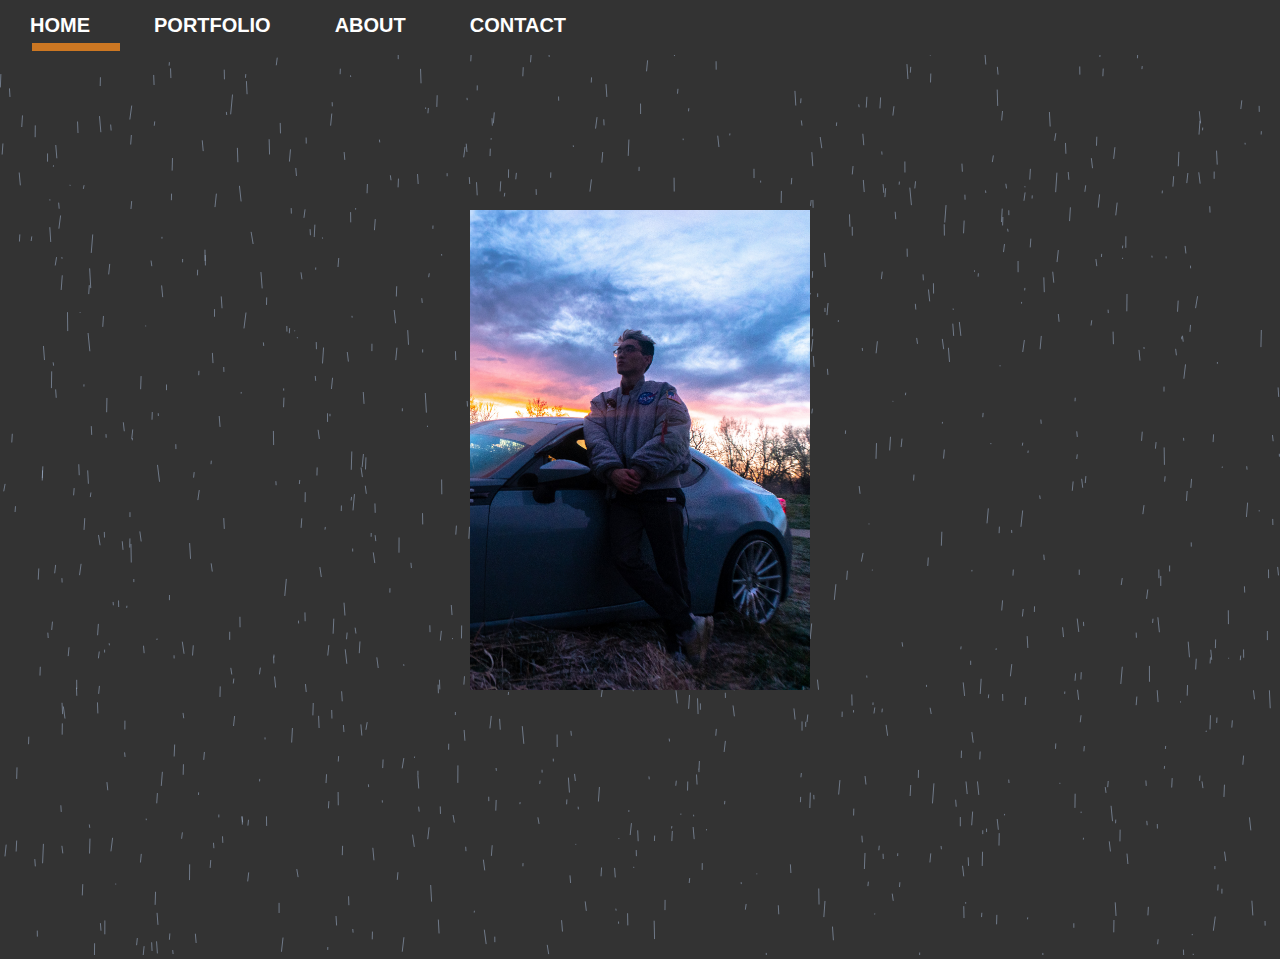
==== homepage.html @ df70a6cf "Initial commit" ====
<!DOCTYPE html>
<html lang="en" dir="ltr">
    <meta charset="utf-8">
    <title></title>
    <script src="https://stackpath.bootstrapcdn.com/bootstrap/4.4.1/js/bootstrap.min.js" integrity="sha384-wfSDF2E50Y2D1uUdj0O3uMBJnjuUD4Ih7YwaYd1iqfktj0Uod8GCExl3Og8ifwB6" crossorigin="anonymous"></script>
    <script src="https://code.jquery.com/jquery-3.4.1.slim.min.js" integrity="sha384-J6qa4849blE2+poT4WnyKhv5vZF5SrPo0iEjwBvKU7imGFAV0wwj1yYfoRSJoZ+n" crossorigin="anonymous"></script>
    <script src="https://cdn.jsdelivr.net/npm/popper.js@1.16.0/dist/umd/popper.min.js" integrity="sha384-Q6E9RHvbIyZFJoft+2mJbHaEWldlvI9IOYy5n3zV9zzTtmI3UksdQRVvoxMfooAo" crossorigin="anonymous"></script>
    <link rel="stylesheet" href="style flip.css">
    <link rel="stylesheet" href="menu.2.css">
    <link rel="stylesheet" href="https://use.fontawesome.com/releases/v5.3.1/css/all.css">
    <head>
    </div>
    <ul id="menu">
      <ul>
    <li><a href="homepage.html">Home</a></li>
    <li><a href="Port.html">portfolio</a></li>
    <li><a href="index.html">About</a></li>
    <li><a href="Contact.html">Contact</a></li>
    </ul>
  </head>  
  <body>
    <div class="card middle">
      <div class="front">
        <img src="port.jpg" alt="">
      </div>
      <div class="back">
        <div class="back-content middle">
          <h2>Hello my name is Alexander Q Nguyen, my goal as a coder is to be the best I can at it and constly learn more new skills.</h2>
          <span>Contact Info</span>
          <div class="sm">
            <a href="https://www.linkedin.com/in/alex-nguyen-b9a424183/"><i class="fab fa-linkedin"></i></a>
            <a href="Contact.html"><i class="fas fa-address-book"></i></a>
            <a href="https://www.instagram.com/alexngn_/"><i class="fab fa-instagram"></i></a>
            <a href="https://github.com/alexngn2?tab=repositories"><i class="fab fa-git-square"></i>

          </div>
        </div>
      </div>
    </div>
    <meta charset="UTF-8">
<title></title>


<body data-rsssl=1>
	
  <canvas id="canvas"></canvas>
  
    <script src="https://ajax.googleapis.com/ajax/libs/jquery/1.11.3/jquery.min.js"></script>
    <script type="text/javascript">
      
  $(document).ready(function() {
    var canvas = $('#canvas')[0];
    canvas.width = window.innerWidth;
    canvas.height = window.innerHeight;
    if (canvas.getContext) {
      var ctx = canvas.getContext('2d');
      var w = canvas.width;
      var h = canvas.height;
      ctx.strokeStyle = 'rgba(174,194,224,0.5)';
      ctx.lineWidth = 1;
      ctx.lineCap = 'round';
      var init = [];
      var maxParts = 1000;
      for (var a = 0; a < maxParts; a++) {
        init.push({
          x: Math.random() * w,
          y: Math.random() * h,
          l: Math.random() * 1,
          xs: -4 + Math.random() * 4 + 2,
          ys: Math.random() * 10 + 10
        })
      }
      var particles = [];
      for (var b = 0; b < maxParts; b++) {
        particles[b] = init[b];
      }
      function draw() {
        ctx.clearRect(0, 0, w, h);
        for (var c = 0; c < particles.length; c++) {
          var p = particles[c];
          ctx.beginPath();
          ctx.moveTo(p.x, p.y);
          ctx.lineTo(p.x + p.l * p.xs, p.y + p.l * p.ys);
          ctx.stroke();
        }
        move();
      }
      function move() {
        for (var b = 0; b < particles.length; b++) {
          var p = particles[b];
          p.x += p.xs;
          p.y += p.ys;
          if (p.x > w || p.y > h) {
            p.x = Math.random() * w;
            p.y = -20;
          }
        }
      }
      setInterval(draw, 30);
    }
  });
    </script>
</html>
---- style flip.css ----
*{
    margin: 0;
    padding: 0;
    text-decoration: none;
    font-family: "montserrat";
  }
  body{
    background: #333;
    background-size: cover;
  }
  .middle{
    position: absolute;
    top: 50%;
    left: 50%;
    transform: translate(-50%,-50%);
  }
  .card{
    cursor: pointer;
    width: 340px;
    height: 480px;
  }
  .front,.back{
    width: 100%;
    height: 100%;
    overflow: hidden;
    backface-visibility: hidden;
    position: absolute;
    transition: transform .6s linear;
  }
  .front img{
    height: 100%;
  }
  .front{
    transform: perspective(600px) rotateY(0deg);
  }
  .back{
    background: #f1f1f1;
    transform: perspective(600px) rotateY(180deg);
  }
  .back-content{
    color: #2c3e50;
    text-align: center;
    width: 75%;
  }
  .sm{
    margin: 20px 0;
  }
  .sm a{
    display: inline-flex;
    width: 40px;
    height: 40px;
    justify-content: center;
    align-items: center;
    color: #2c3e50;
    font-size: 18px;
    transition: 0.4s;
    border-radius: 50%
  }
  .sm a:hover{
    background: #2c3e50;
    color: white;
  }
  .card:hover > .front{
    transform: perspective(600px) rotateY(-180deg);
  }
  .card:hover > .back{
    transform: perspective(600px) rotateY(0deg);
  }
  span{
  text-decoration: underline;
  }
---- menu.2.css ----
body{
  margin: 0;
  padding: 0;
  
}
#menu{
  margin: 0;
  padding: 0;
  margin-top: 0px;
  background-image: url("DSC01099-2.jpg");
  background-size: cover;

}
#menu li{
  list-style: none;
  display: inline-block;
}
#menu li a{
  text-decoration: none;
  position: relative;
  color: #ffffff;
  font-size: 20px;
  font-weight: 600;
  font-family: sans-serif;
  display: block;
  overflow: hidden;
  transition: 0.7s all;
  padding: 14px 30px;
  text-transform: uppercase;
}
#menu li a:before{
  content: '';
  width: 88px;
  position: absolute;
  border-bottom: 8px solid #c72;
  bottom: 0;
  right: 245px;
  transition: 0.7s all;
}
#menu li a:hover:before{
  right: 0;
}
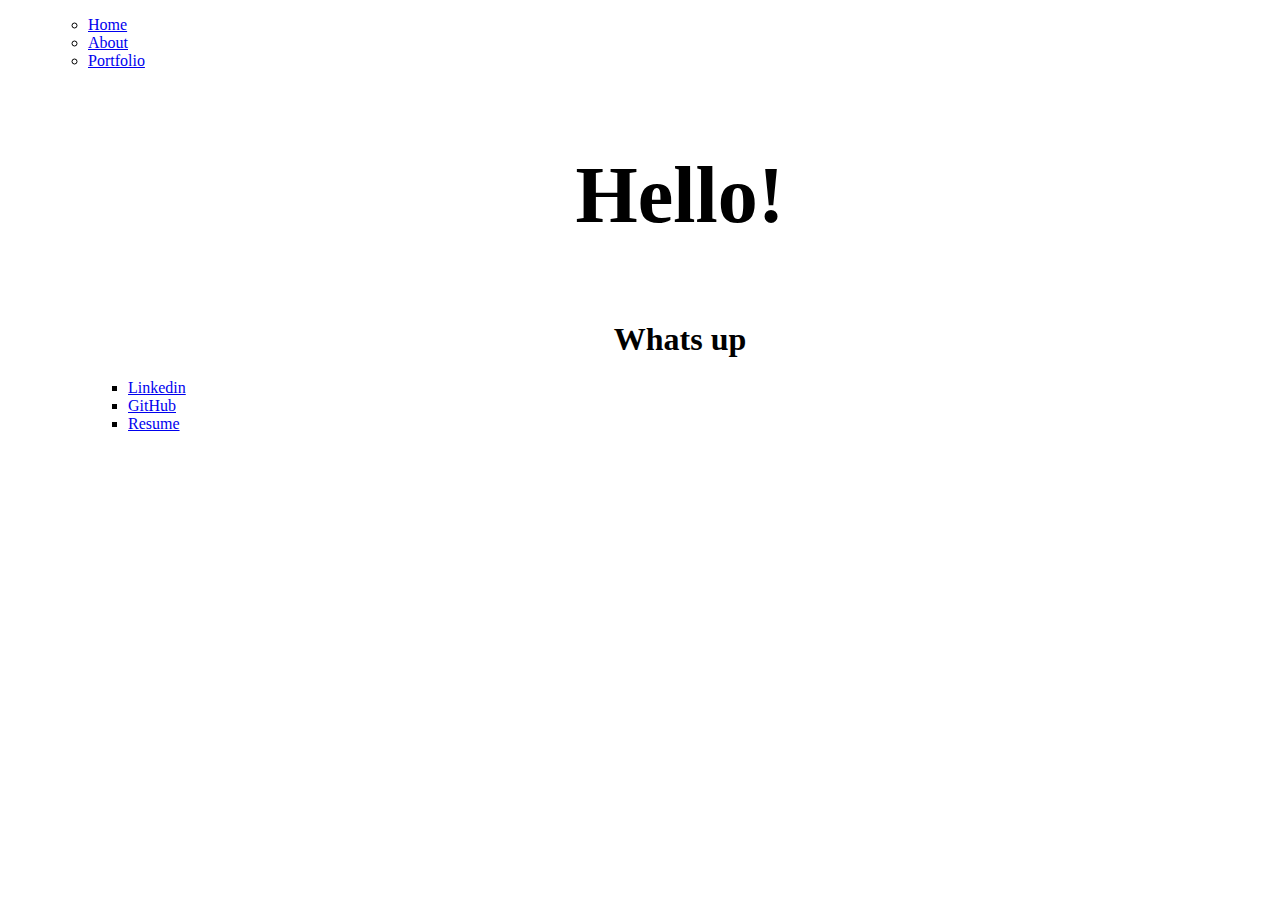
==== commit 8b57da57: "fix1" ====
--- a/homepage.html
+++ b/homepage.html
@@ -5,99 +5,47 @@
     <script src="https://stackpath.bootstrapcdn.com/bootstrap/4.4.1/js/bootstrap.min.js" integrity="sha384-wfSDF2E50Y2D1uUdj0O3uMBJnjuUD4Ih7YwaYd1iqfktj0Uod8GCExl3Og8ifwB6" crossorigin="anonymous"></script>
     <script src="https://code.jquery.com/jquery-3.4.1.slim.min.js" integrity="sha384-J6qa4849blE2+poT4WnyKhv5vZF5SrPo0iEjwBvKU7imGFAV0wwj1yYfoRSJoZ+n" crossorigin="anonymous"></script>
     <script src="https://cdn.jsdelivr.net/npm/popper.js@1.16.0/dist/umd/popper.min.js" integrity="sha384-Q6E9RHvbIyZFJoft+2mJbHaEWldlvI9IOYy5n3zV9zzTtmI3UksdQRVvoxMfooAo" crossorigin="anonymous"></script>
-    <link rel="stylesheet" href="style flip.css">
-    <link rel="stylesheet" href="menu.2.css">
+    
+   
+
     <link rel="stylesheet" href="https://use.fontawesome.com/releases/v5.3.1/css/all.css">
+    
+    <link rel="stylesheet" href="masterstyling.css">
+    
+
     <head>
     </div>
+    
     <ul id="menu">
       <ul>
-    <li><a href="homepage.html">Home</a></li>
-    <li><a href="Port.html">portfolio</a></li>
-    <li><a href="index.html">About</a></li>
-    <li><a href="Contact.html">Contact</a></li>
+        <li><a href="homepage.html">Home</a></li>
+        <li><a href="index.html">About</a></li>
+        <li><a href="port.html">Portfolio</a></li>
     </ul>
+    <ul id = "card">
   </head>  
-  <body>
-    <div class="card middle">
-      <div class="front">
-        <img src="port.jpg" alt="">
-      </div>
-      <div class="back">
-        <div class="back-content middle">
-          <h2>Hello my name is Alexander Q Nguyen, my goal as a coder is to be the best I can at it and constly learn more new skills.</h2>
-          <span>Contact Info</span>
-          <div class="sm">
-            <a href="https://www.linkedin.com/in/alex-nguyen-b9a424183/"><i class="fab fa-linkedin"></i></a>
-            <a href="Contact.html"><i class="fas fa-address-book"></i></a>
-            <a href="https://www.instagram.com/alexngn_/"><i class="fab fa-instagram"></i></a>
-            <a href="https://github.com/alexngn2?tab=repositories"><i class="fab fa-git-square"></i>
+ 
 
-          </div>
-        </div>
-      </div>
-    </div>
-    <meta charset="UTF-8">
-<title></title>
+<body>
+  <header class="w3-center w3-margin-bottom"style="font-size: 80px">
+    <center><p><b>Hello!</b><p></p></center>
+  </header>
+  <h1><center>Whats up</center></h1>
+</body>
+
+	
+
+  
+    
 
 
-<body data-rsssl=1>
-	
-  <canvas id="canvas"></canvas>
-  
-    <script src="https://ajax.googleapis.com/ajax/libs/jquery/1.11.3/jquery.min.js"></script>
-    <script type="text/javascript">
-      
-  $(document).ready(function() {
-    var canvas = $('#canvas')[0];
-    canvas.width = window.innerWidth;
-    canvas.height = window.innerHeight;
-    if (canvas.getContext) {
-      var ctx = canvas.getContext('2d');
-      var w = canvas.width;
-      var h = canvas.height;
-      ctx.strokeStyle = 'rgba(174,194,224,0.5)';
-      ctx.lineWidth = 1;
-      ctx.lineCap = 'round';
-      var init = [];
-      var maxParts = 1000;
-      for (var a = 0; a < maxParts; a++) {
-        init.push({
-          x: Math.random() * w,
-          y: Math.random() * h,
-          l: Math.random() * 1,
-          xs: -4 + Math.random() * 4 + 2,
-          ys: Math.random() * 10 + 10
-        })
-      }
-      var particles = [];
-      for (var b = 0; b < maxParts; b++) {
-        particles[b] = init[b];
-      }
-      function draw() {
-        ctx.clearRect(0, 0, w, h);
-        for (var c = 0; c < particles.length; c++) {
-          var p = particles[c];
-          ctx.beginPath();
-          ctx.moveTo(p.x, p.y);
-          ctx.lineTo(p.x + p.l * p.xs, p.y + p.l * p.ys);
-          ctx.stroke();
-        }
-        move();
-      }
-      function move() {
-        for (var b = 0; b < particles.length; b++) {
-          var p = particles[b];
-          p.x += p.xs;
-          p.y += p.ys;
-          if (p.x > w || p.y > h) {
-            p.x = Math.random() * w;
-            p.y = -20;
-          }
-        }
-      }
-      setInterval(draw, 30);
-    }
-  });
-    </script>
 </html>
+<footer class="content-footer">
+
+  <ul class="social">
+      <li><a class="footer" href="https://google.com">Linkedin</a></li>
+      <li><a class="footer" href="https://google.com">GitHub</a></li>
+      <li><a class="footer" href="https://google.com">Resume</a></li>
+  </ul>
+</footer>
+
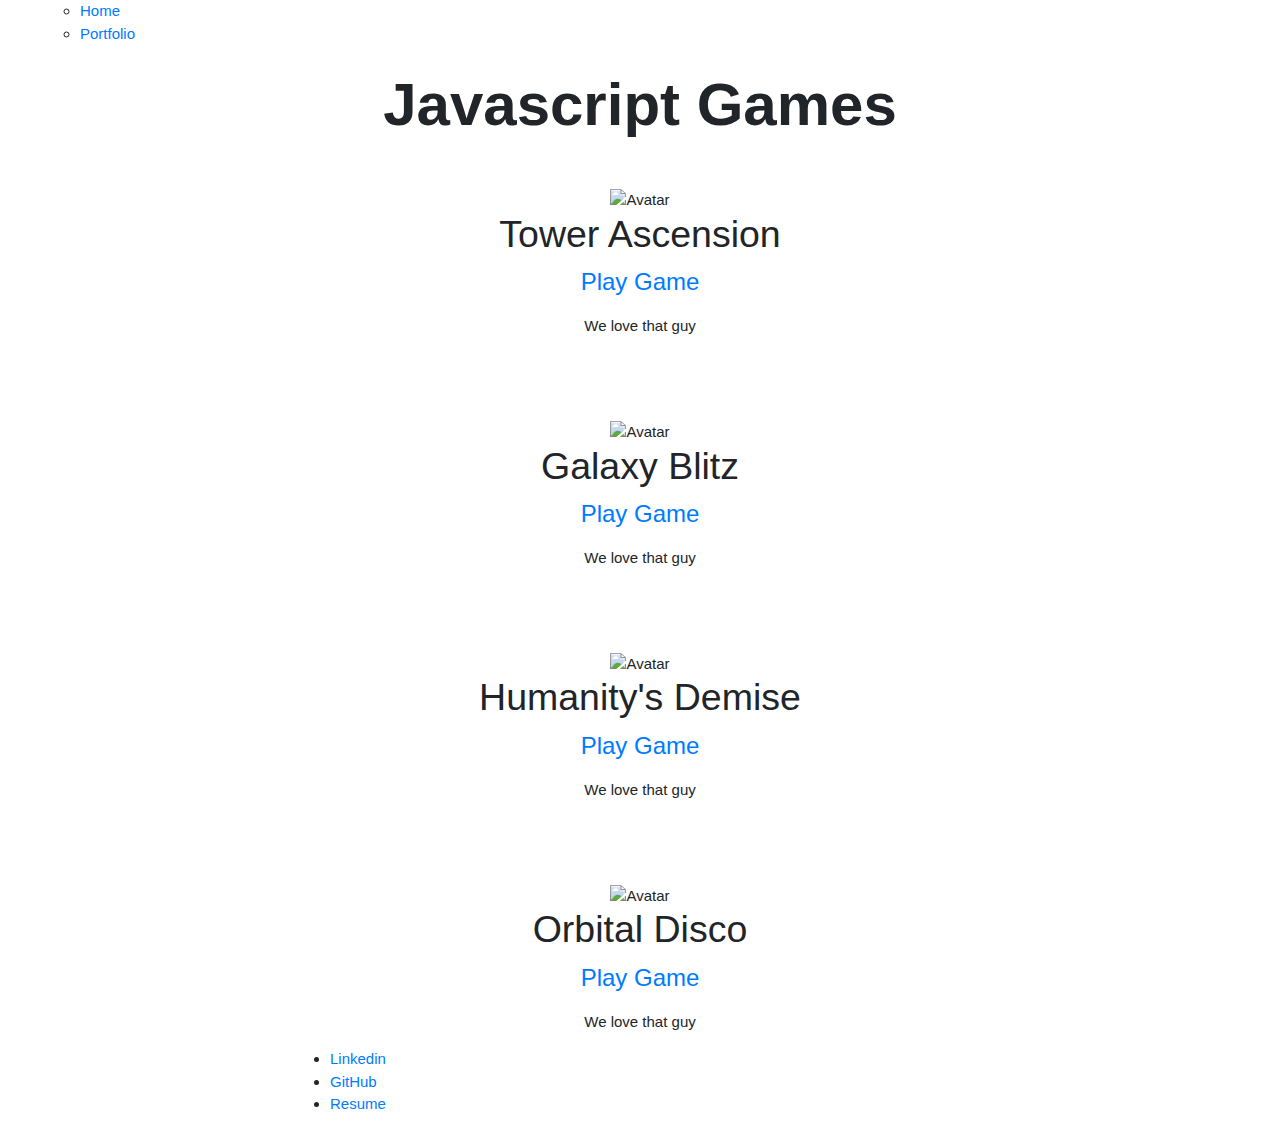
==== commit 85e5bc96: "fix4" ====
--- a/homepage.html
+++ b/homepage.html
@@ -1,51 +1,152 @@
 <!DOCTYPE html>
 <html lang="en" dir="ltr">
     <meta charset="utf-8">
-    <title></title>
-    <script src="https://stackpath.bootstrapcdn.com/bootstrap/4.4.1/js/bootstrap.min.js" integrity="sha384-wfSDF2E50Y2D1uUdj0O3uMBJnjuUD4Ih7YwaYd1iqfktj0Uod8GCExl3Og8ifwB6" crossorigin="anonymous"></script>
-    <script src="https://code.jquery.com/jquery-3.4.1.slim.min.js" integrity="sha384-J6qa4849blE2+poT4WnyKhv5vZF5SrPo0iEjwBvKU7imGFAV0wwj1yYfoRSJoZ+n" crossorigin="anonymous"></script>
-    <script src="https://cdn.jsdelivr.net/npm/popper.js@1.16.0/dist/umd/popper.min.js" integrity="sha384-Q6E9RHvbIyZFJoft+2mJbHaEWldlvI9IOYy5n3zV9zzTtmI3UksdQRVvoxMfooAo" crossorigin="anonymous"></script>
-    
-   
+<html>
+<meta charset="UTF-8">
+<script src="https://stackpath.bootstrapcdn.com/bootstrap/4.4.1/js/bootstrap.min.js" integrity="sha384-wfSDF2E50Y2D1uUdj0O3uMBJnjuUD4Ih7YwaYd1iqfktj0Uod8GCExl3Og8ifwB6" crossorigin="anonymous"></script>
+<script src="https://code.jquery.com/jquery-3.4.1.slim.min.js" integrity="sha384-J6qa4849blE2+poT4WnyKhv5vZF5SrPo0iEjwBvKU7imGFAV0wwj1yYfoRSJoZ+n" crossorigin="anonymous"></script>
+<script src="https://cdn.jsdelivr.net/npm/popper.js@1.16.0/dist/umd/popper.min.js" integrity="sha384-Q6E9RHvbIyZFJoft+2mJbHaEWldlvI9IOYy5n3zV9zzTtmI3UksdQRVvoxMfooAo" crossorigin="anonymous"></script>
+<meta name="viewport" content="width=device-width, initial-scale=1">
+<link rel="stylesheet" href="https://www.w3schools.com/w3css/4/w3.css">
+<link rel="stylesheet" href="https://fonts.googleapis.com/css?family=Montserrat">
+<link rel="stylesheet" href="https://cdnjs.cloudflare.com/ajax/libs/font-awesome/4.7.0/css/font-awesome.min.css">
+<link rel="stylesheet" href="https://stackpath.bootstrapcdn.com/bootstrap/4.4.1/css/bootstrap.min.css" integrity="sha384-Vkoo8x4CGsO3+Hhxv8T/Q5PaXtkKtu6ug5TOeNV6gBiFeWPGFN9MuhOf23Q9Ifjh" crossorigin="anonymous">
 
-    <link rel="stylesheet" href="https://use.fontawesome.com/releases/v5.3.1/css/all.css">
-    
-    <link rel="stylesheet" href="masterstyling.css">
-    
+<link rel="stylesheet" href="masterstyling.css">
 
-    <head>
+
+
+<title>My Works.</title>
+
+  <ul id="menu">
+      <ul>
+        <li><a href="index.html">Home</a></li>
+        <li><a href="homepage.html">Portfolio</a></li>
+    </ul>
+    </ul>
+  </head>
+ 
+  <body>
+<div class="w3-content" style="max-width:700px">
+
+<header class="w3-center w3-margin-bottom"style="font-size: 60px">
+  <p><b>Javascript Games</b><p>
+</header>
+
+<br>
+
+<center>
+<div class="flip-card">
+  <div class="flip-card-inner">
+    <div class="flip-card-front">
+      <img src="./assets/towerascension.gif" alt="Avatar" style="width:639px;height:637px">
     </div>
-    
-    <ul id="menu">
-      <ul>
-        <li><a href="homepage.html">Home</a></li>
-        <li><a href="index.html">About</a></li>
-        <li><a href="port.html">Portfolio</a></li>
-    </ul>
-    <ul id = "card">
-  </head>  
- 
+    <div class="flip-card-back">
+      <h1>Tower Ascension</h1>
+      <font size = "+2"><p><a href="https://janning012500.github.io/TowerAscension/">Play Game</a></p></font>
+      <p>We love that guy</p>
+    </div>
+  </div>
+</div>
+</center>
 
-<body>
-  <header class="w3-center w3-margin-bottom"style="font-size: 80px">
-    <center><p><b>Hello!</b><p></p></center>
-  </header>
-  <h1><center>Whats up</center></h1>
+<br>
+<br>
+<br>
+
+
+<center>
+<div class="flip-card1">
+  <div class="flip-card-inner1">
+    <div class="flip-card-front1">
+      <img src="./assets/blitz.gif" alt="Avatar" style="width:515px;height:778px;">
+    </div>
+    <div class="flip-card-back1">
+      <h1>Galaxy Blitz</h1>
+      <font size = "+2"><p><a href="https://janning012500.github.io/GalaxyBlitz/?GalaxyBlitz">Play Game</a></p></font>
+      <p>We love that guy</p>
+    </div>
+  </div>
+</div>
+</center>
+
+<br>
+<br>
+<br>
+
+
+<center>
+<div class="flip-card2">
+  <div class="flip-card-inner2">
+    <div class="flip-card-front2">
+      <img src="./assets/demise.gif" alt="Avatar" style="width:621px;height:772px;">
+    </div>
+    <div class="flip-card-back2">
+      <h1>Humanity's Demise</h1>
+      <font size = "+2"><p><a href="https://janning012500.github.io/HumanitysDemise/?HumanitysDemise">Play Game</a></p></font>
+      <p>We love that guy</p>
+    </div>
+  </div>
+</div>
+</center>
+
+<br>
+<br>
+<br>
+
+
+<center>
+<div class="flip-card3">
+  <div class="flip-card-inner3">
+    <div class="flip-card-front3">
+      <img src="./assets/orbit.gif" alt="Avatar" style="width:1261px;height:754px;">
+    </div>
+    <div class="flip-card-back3">
+      <h1>Orbital Disco</h1>
+      <font size = "+2"><p><a href="https://janning012500.github.io/OrbitalDisco/?dancinggame">Play Game</a></p></font>
+      <p>We love that guy</p>
+    </div>
+  </div>
+</div>
+</center>
+
+
+
+
+
+
+
+
+
+
+
+
+
+
+
+
+
+
+
+
+
+
+
+
+
 </body>
 
-	
+<footer class="content-footer">
 
-  
+  <ul class="social">
+      <li><a class="footer" href="https://www.linkedin.com/in/alex-nguyen-b9a424183/">Linkedin</a></li>
+      <li><a class="footer" href="https://github.com/alexngn2?tab=repositories">GitHub</a></li>
+      <li><a class="footer" href="https://docs.google.com/document/d/1gs6H67u9ntXbuEfBy3e5pEs1DV9ieNAqw04Bho4qdNo/edit?usp=sharing">Resume</a></li>
     
+  </ul>
+</footer>
+
 
 
 </html>
-<footer class="content-footer">
 
-  <ul class="social">
-      <li><a class="footer" href="https://google.com">Linkedin</a></li>
-      <li><a class="footer" href="https://google.com">GitHub</a></li>
-      <li><a class="footer" href="https://google.com">Resume</a></li>
-  </ul>
-</footer>
-
